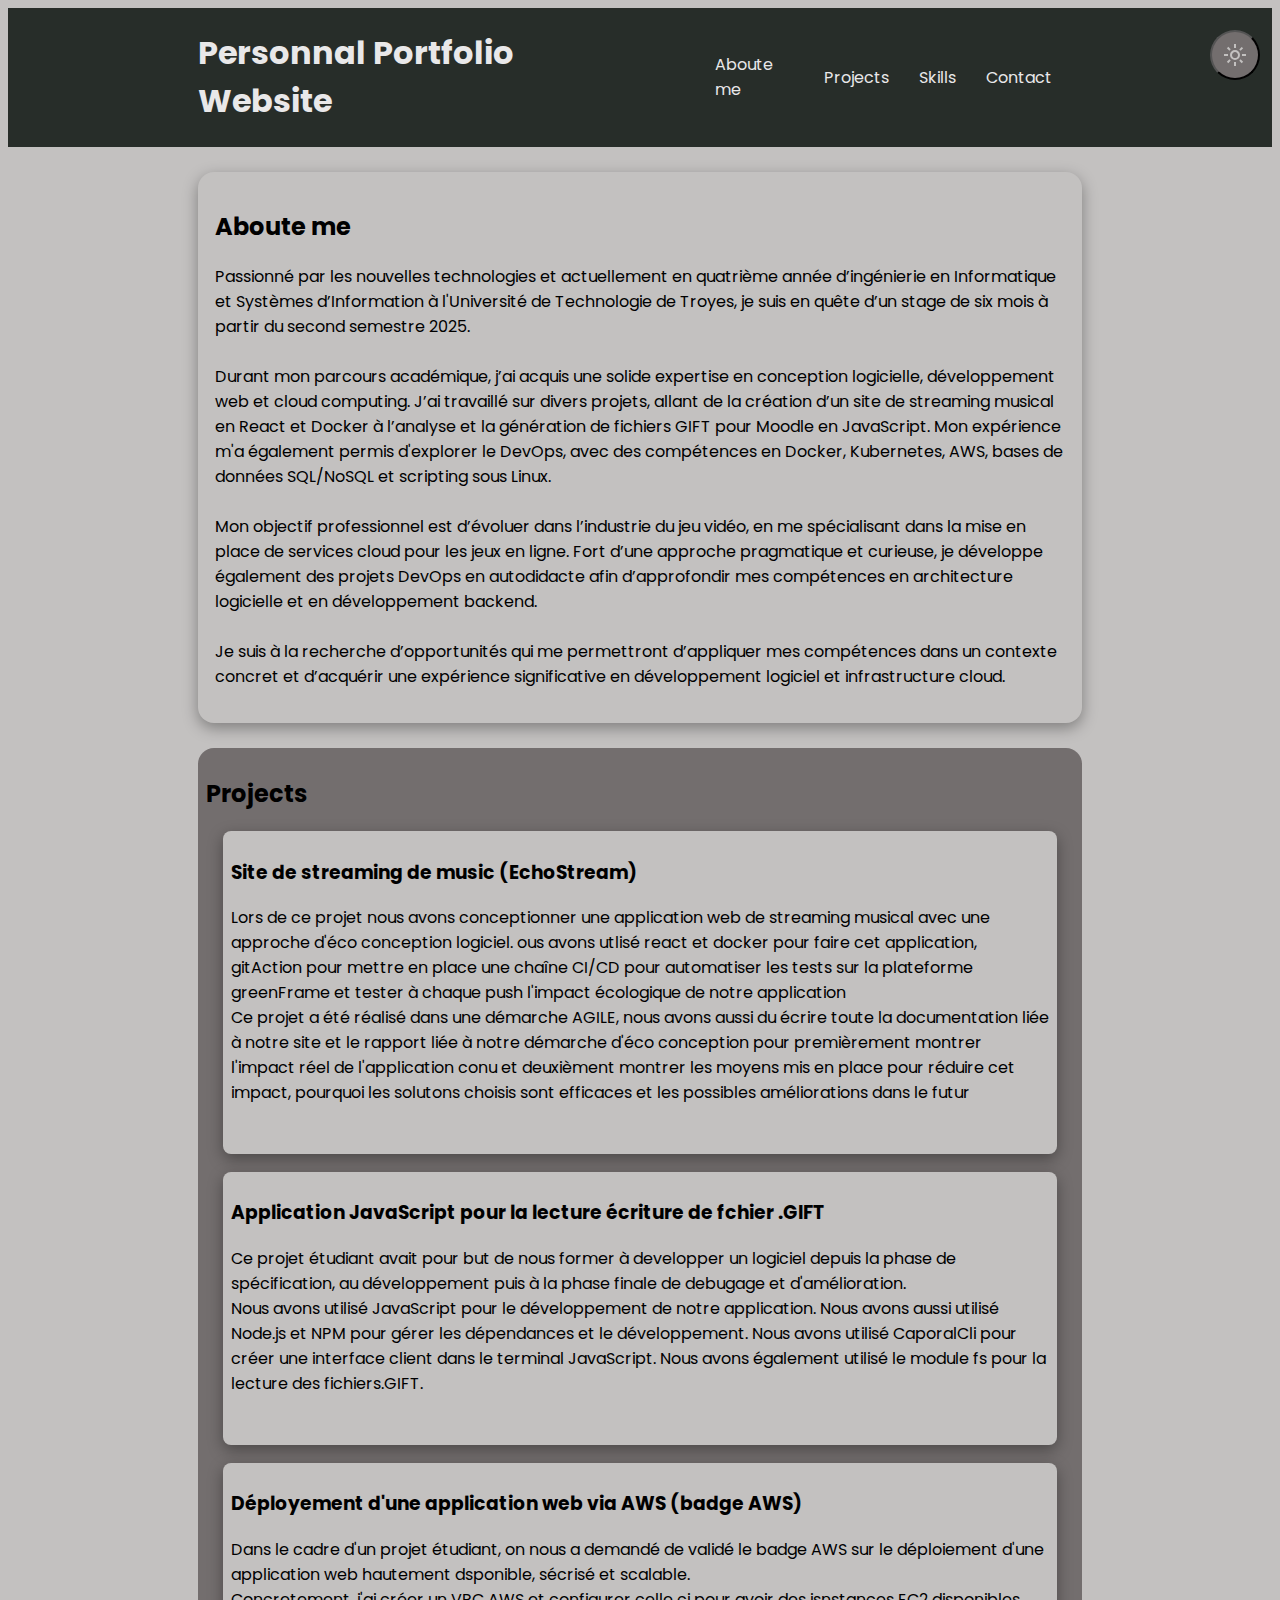
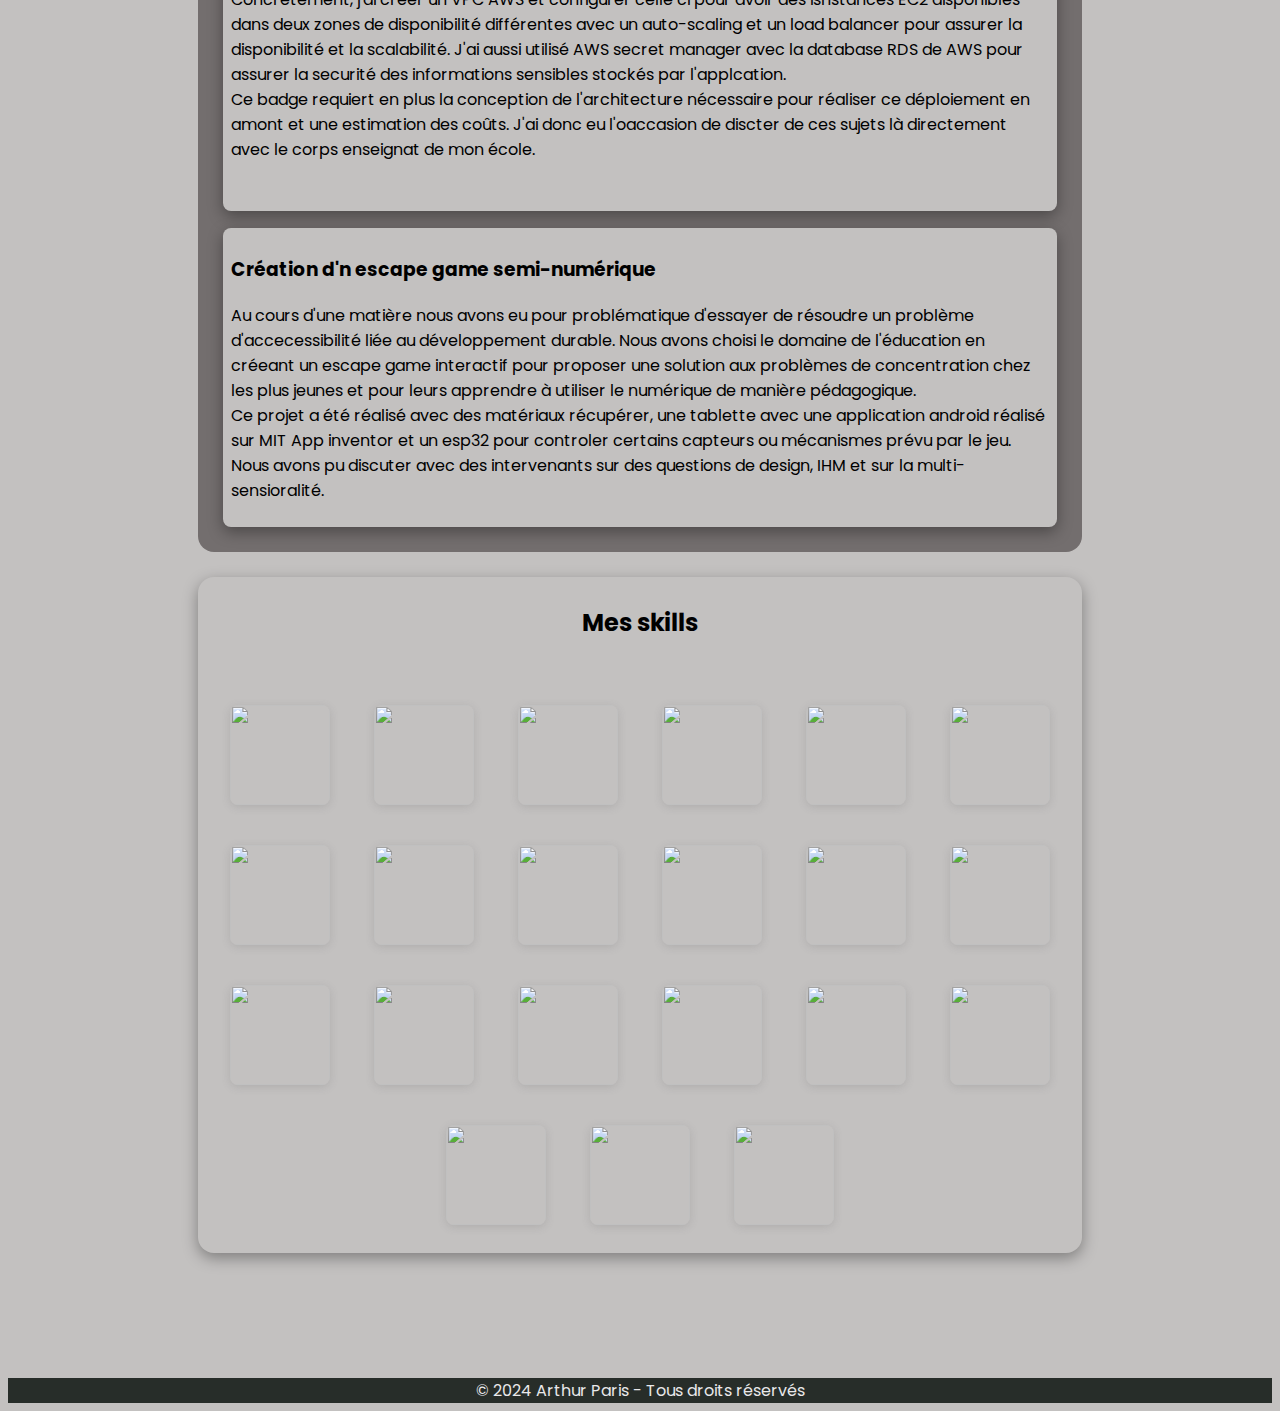
==== index.html @ abd997f5 "modif pour deployement" ====
<!DOCTYPE html>
<html lang="en">
<head>
    <meta charset="UTF-8">
    <meta name="viewport" content="width=device-width, initial-scale=1.0">
    <link rel="preconnect" href="https://fonts.googleapis.com">
    <link rel="preconnect" href="https://fonts.gstatic.com" crossorigin>
    <link href="https://fonts.googleapis.com/css2?family=Poppins:ital,wght@0,100;0,200;0,300;0,400;0,500;0,600;0,700;0,800;0,900;1,100;1,200;1,300;1,400;1,500;1,600;1,700;1,800;1,900&display=swap" rel="stylesheet">
    <link rel="stylesheet" href="styles.css">
    <link rel="stylesheet" type='text/css' href="https://cdn.jsdelivr.net/gh/devicons/devicon@latest/devicon.min.css" />
    <script type="text/javascript" src="script.js" defer></script>
    <title>Portofolio Website</title>
</head>
<body class="">
    <header>
        <h1>Personnal Portfolio Website</h1>
        <nav>
            <ul class="navigation">
                <li><a href="#about">Aboute me</a></li>
                <li><a href="#projects">Projects</a></li>
                <li><a href="#skills">Skills</a></li>
                <li><a href="#contact">Contact</a></li>
                <li><button id="theme-switch">
                    <svg xmlns="http://www.w3.org/2000/svg" height="24px" viewBox="0 -960 960 960" width="24px" fill="#e3e3e3"><path d="M480-360q50 0 85-35t35-85q0-50-35-85t-85-35q-50 0-85 35t-35 85q0 50 35 85t85 35Zm0 80q-83 0-141.5-58.5T280-480q0-83 58.5-141.5T480-680q83 0 141.5 58.5T680-480q0 83-58.5 141.5T480-280ZM200-440H40v-80h160v80Zm720 0H760v-80h160v80ZM440-760v-160h80v160h-80Zm0 720v-160h80v160h-80ZM256-650l-101-97 57-59 96 100-52 56Zm492 496-97-101 53-55 101 97-57 59Zm-98-550 97-101 59 57-100 96-56-52ZM154-212l101-97 55 53-97 101-59-57Zm326-268Z"/></svg>
                    <svg xmlns="http://www.w3.org/2000/svg" height="24px" viewBox="0 -960 960 960" width="24px" fill="#e3e3e3"><path d="M480-120q-150 0-255-105T120-480q0-150 105-255t255-105q14 0 27.5 1t26.5 3q-41 29-65.5 75.5T444-660q0 90 63 153t153 63q55 0 101-24.5t75-65.5q2 13 3 26.5t1 27.5q0 150-105 255T480-120Zm0-80q88 0 158-48.5T740-375q-20 5-40 8t-40 3q-123 0-209.5-86.5T364-660q0-20 3-40t8-40q-78 32-126.5 102T200-480q0 116 82 198t198 82Zm-10-270Z"/></svg>
                    
                </button></li>
            </ul>
        </nav>
    </header>
    <br>
    <div class="main">
    <section id="about">
        
        <h2>Aboute me</h2>
        <p>Passionné par les nouvelles technologies et actuellement en quatrième année d’ingénierie en Informatique et Systèmes d’Information à l'Université de Technologie de Troyes, je suis en quête d’un stage de six mois à partir du second semestre 2025.
            <br><br>
            Durant mon parcours académique, j’ai acquis une solide expertise en conception logicielle, développement web et cloud computing. J’ai travaillé sur divers projets, allant de la création d’un site de streaming musical en React et Docker à l’analyse et la génération de fichiers GIFT pour Moodle en JavaScript. Mon expérience m'a également permis d'explorer le DevOps, avec des compétences en Docker, Kubernetes, AWS, bases de données SQL/NoSQL et scripting sous Linux.
            <br><br>
            Mon objectif professionnel est d’évoluer dans l’industrie du jeu vidéo, en me spécialisant dans la mise en place de services cloud pour les jeux en ligne. Fort d’une approche pragmatique et curieuse, je développe également des projets DevOps en autodidacte afin d’approfondir mes compétences en architecture logicielle et en développement backend.
            <br><br>
            Je suis à la recherche d’opportunités qui me permettront d’appliquer mes compétences dans un contexte concret et d’acquérir une expérience significative en développement logiciel et infrastructure cloud.</p>
        </section>
            <br>
     <section id="projects">
         <h2>Projects</h2>
         <div class="project">
             <h3>Site de streaming de music (EchoStream)</h3>
             <p>Lors de ce projet nous avons conceptionner une application web de streaming musical avec une approche d'éco conception logiciel. ous avons utlisé react et docker pour faire cet application, gitAction pour mettre en place une chaîne CI/CD pour automatiser les tests sur la plateforme greenFrame et tester à chaque push l'impact écologique de notre application
                <br>
                Ce projet a été réalisé dans une démarche AGILE, nous avons aussi du écrire toute la documentation liée à notre site et le rapport liée à notre démarche d'éco conception pour premièrement montrer l'impact réel de l'application conu et deuxièment montrer les moyens mis en place pour réduire cet impact, pourquoi les solutons choisis sont efficaces et les possibles améliorations dans le futur
             </p>
             <br>
        </div>
        <div class="project">
             <h3>Application JavaScript pour la lecture écriture de fchier .GIFT</h3>
             <p>
                Ce projet étudiant avait pour but de nous former à developper un logiciel depuis la phase de spécification, au développement puis à la phase finale de debugage et d'amélioration.
                <br>
                Nous avons utilisé JavaScript pour le développement de notre application. Nous avons aussi utilisé Node.js et NPM pour gérer les dépendances et le développement. Nous avons utilisé CaporalCli pour créer une interface client dans le terminal JavaScript. Nous avons également utilisé le module fs pour la lecture des fichiers.GIFT.
             </p>
             <br>
        </div>
        <div class="project">
             <h3>Déployement d'une application web via AWS (badge AWS)</h3>
             <p>
                Dans le cadre d'un projet étudiant, on nous a demandé de validé le badge AWS sur le déploiement d'une application web hautement dsponible, sécrisé et scalable.
                <br>
                Concretement, j'ai créer un VPC AWS et configurer celle ci pour avoir des isnstances EC2 disponibles dans deux zones de disponibilité différentes avec un auto-scaling et un load balancer pour assurer la disponibilité et la scalabilité. J'ai aussi utilisé AWS secret manager avec la database RDS de AWS pour assurer la securité des informations sensibles stockés par l'applcation.
                <br>
                Ce badge requiert en plus la conception de l'architecture nécessaire pour réaliser ce déploiement en amont et une estimation des coûts. J'ai donc eu l'oaccasion de discter de ces sujets là directement avec le corps enseignat de mon école.
             </p>
             <br>
            </div>
            <div class="project">
             
             <h3>Création d'n escape game semi-numérique</h3>
             <p>
                Au cours d'une matière nous avons eu pour problématique d'essayer de résoudre un problème d'accecessibilité liée au développement durable. Nous avons choisi le domaine de l'éducation en créeant un escape game interactif pour proposer une solution  aux problèmes de concentration chez les plus jeunes et pour leurs apprendre à utiliser le numérique de manière pédagogique.
                <br>
                Ce projet a été réalisé avec des matériaux récupérer, une tablette avec une application android réalisé sur MIT App inventor et un esp32 pour controler certains capteurs ou mécanismes prévu par le jeu. Nous avons pu discuter avec des intervenants sur des questions de design, IHM et sur la multi-sensioralité.
            </p>
            </div>
    </section>
    <br>

    <section id="skills">
        <h2>Mes skills</h2>
        <br>
        
        <div class="skill-container">
            <img class="skill" src="https://cdn.jsdelivr.net/gh/devicons/devicon@latest/icons/html5/html5-plain-wordmark.svg" />
            <div class="skill-level">
                <div class="skill-name">HTML5</div>
                <div class="skill-bar">
                    <div class="skill-progress" style="width: 85%"></div>
                </div>
            </div>
        </div>
        
        <div class="skill-container">
            <img class="skill" src="https://cdn.jsdelivr.net/gh/devicons/devicon@latest/icons/css3/css3-original-wordmark.svg" />
            <div class="skill-level">
                <div class="skill-name">CSS3</div>
                <div class="skill-bar">
                    <div class="skill-progress" style="width: 85%"></div>
                </div>
            </div>
        </div>
        
        <div class="skill-container">
            <img class="skill" src="https://cdn.jsdelivr.net/gh/devicons/devicon@latest/icons/javascript/javascript-original.svg" />
            <div class="skill-level">
                <div class="skill-name">JavaScript</div>
                <div class="skill-bar">
                    <div class="skill-progress" style="width: 60%"></div>
                </div>
            </div>
        </div>
        
        <div class="skill-container">
            <img class="skill" src="https://cdn.jsdelivr.net/gh/devicons/devicon@latest/icons/react/react-original-wordmark.svg" />
            <div class="skill-level">
                <div class="skill-name">React</div>
                <div class="skill-bar">
                    <div class="skill-progress" style="width: 50%"></div>
                </div>
            </div>
        </div>
        
        <div class="skill-container">
            <img class="skill" src="https://cdn.jsdelivr.net/gh/devicons/devicon@latest/icons/amazonwebservices/amazonwebservices-original-wordmark.svg" />
            <div class="skill-level">
                <div class="skill-name">AWS</div>
                <div class="skill-bar">
                    <div class="skill-progress" style="width: 60%"></div>
                </div>
            </div>
        </div>
        
        <div class="skill-container">
            <img class="skill" src="https://cdn.jsdelivr.net/gh/devicons/devicon@latest/icons/docker/docker-original-wordmark.svg" />
            <div class="skill-level">
                <div class="skill-name">Docker</div>
                <div class="skill-bar">
                    <div class="skill-progress" style="width: 65%"></div>
                </div>
            </div>
        </div>
        
        <div class="skill-container">
            <img class="skill" src="https://cdn.jsdelivr.net/gh/devicons/devicon@latest/icons/kubernetes/kubernetes-original-wordmark.svg" />
            <div class="skill-level">
                <div class="skill-name">Kubernetes</div>
                <div class="skill-bar">
                    <div class="skill-progress" style="width: 20%"></div>
                </div>
            </div>
        </div>
        
        <div class="skill-container">
            <img class="skill" src="https://cdn.jsdelivr.net/gh/devicons/devicon@latest/icons/ansible/ansible-original-wordmark.svg" />
            <div class="skill-level">
                <div class="skill-name">Ansible</div>
                <div class="skill-bar">
                    <div class="skill-progress" style="width: 10%"></div>
                </div>
            </div>
        </div>
        
        <div class="skill-container">
            <img class="skill" src="https://cdn.jsdelivr.net/gh/devicons/devicon@latest/icons/terraform/terraform-original-wordmark.svg" />
            <div class="skill-level">
                <div class="skill-name">Terraform</div>
                <div class="skill-bar">
                    <div class="skill-progress" style="width: 10%"></div>
                </div>
            </div>
        </div>
        
        <div class="skill-container">
            <img class="skill" src="https://cdn.jsdelivr.net/gh/devicons/devicon@latest/icons/azure/azure-original-wordmark.svg" />
            <div class="skill-level">
                <div class="skill-name">Azure</div>
                <div class="skill-bar">
                    <div class="skill-progress" style="width: 20%"></div>
                </div>
            </div>
        </div>
        
        <div class="skill-container">
            <img class="skill" src="https://cdn.jsdelivr.net/gh/devicons/devicon@latest/icons/linux/linux-original.svg" />
            <div class="skill-level">
                <div class="skill-name">Linux</div>
                <div class="skill-bar">
                    <div class="skill-progress" style="width: 80%"></div>
                </div>
            </div>
        </div>
        
        <div class="skill-container">
            <img class="skill" src="https://cdn.jsdelivr.net/gh/devicons/devicon@latest/icons/oracle/oracle-original.svg" />
            <div class="skill-level">
                <div class="skill-name">Oracle</div>
                <div class="skill-bar">
                    <div class="skill-progress" style="width: 35%"></div>
                </div>
            </div>
        </div>
        
        <div class="skill-container">
            <img class="skill" src="https://cdn.jsdelivr.net/gh/devicons/devicon@latest/icons/dynamodb/dynamodb-original.svg" />
            <div class="skill-level">
                <div class="skill-name">DynamoDB</div>
                <div class="skill-bar">
                    <div class="skill-progress" style="width: 35%"></div>
                </div>
            </div>
        </div>
        
        <div class="skill-container">
            <img class="skill" src="https://cdn.jsdelivr.net/gh/devicons/devicon@latest/icons/couchdb/couchdb-original-wordmark.svg" />
            <div class="skill-level">
                <div class="skill-name">CouchDB</div>
                <div class="skill-bar">
                    <div class="skill-progress" style="width: 40%"></div>
                </div>
            </div>
        </div>
        
        <div class="skill-container">
            <img class="skill" src="https://cdn.jsdelivr.net/gh/devicons/devicon@latest/icons/arduino/arduino-original-wordmark.svg" />
            <div class="skill-level">
                <div class="skill-name">Arduino</div>
                <div class="skill-bar">
                    <div class="skill-progress" style="width: 70%"></div>
                </div>
            </div>
        </div>
        
        <div class="skill-container">
            <img class="skill" src="https://cdn.jsdelivr.net/gh/devicons/devicon@latest/icons/c/c-original.svg" />
            <div class="skill-level">
                <div class="skill-name">C</div>
                <div class="skill-bar">
                    <div class="skill-progress" style="width: 50%"></div>
                </div>
            </div>
        </div>
        
        <div class="skill-container">
            <img class="skill" src="https://cdn.jsdelivr.net/gh/devicons/devicon@latest/icons/unity/unity-original-wordmark.svg" />
            <div class="skill-level">
                <div class="skill-name">Unity</div>
                <div class="skill-bar">
                    <div class="skill-progress" style="width: 50%"></div>
                </div>
            </div>
        </div>
        
        <div class="skill-container">
            <img class="skill" src="https://cdn.jsdelivr.net/gh/devicons/devicon@latest/icons/python/python-original-wordmark.svg" />
            <div class="skill-level">
                <div class="skill-name">Python</div>
                <div class="skill-bar">
                    <div class="skill-progress" style="width: 50%"></div>
                </div>
            </div>
        </div>
        
        <div class="skill-container">
            <img class="skill" src="https://cdn.jsdelivr.net/gh/devicons/devicon@latest/icons/git/git-original-wordmark.svg" />
            <div class="skill-level">
                <div class="skill-name">Git</div>
                <div class="skill-bar">
                    <div class="skill-progress" style="width: 75%"></div>
                </div>
            </div>
        </div>
        
        <div class="skill-container">
            <img class="skill" src="https://cdn.jsdelivr.net/gh/devicons/devicon@latest/icons/github/github-original-wordmark.svg" />
            <div class="skill-level">
                <div class="skill-name">GitHub</div>
                <div class="skill-bar">
                    <div class="skill-progress" style="width: 85%"></div>
                </div>
            </div>
        </div>
        
        <div class="skill-container">
            <img class="skill" src="https://cdn.jsdelivr.net/gh/devicons/devicon@latest/icons/githubactions/githubactions-original.svg" />
            <div class="skill-level">
                <div class="skill-name">GitHub Actions</div>
                <div class="skill-bar">
                    <div class="skill-progress" style="width: 50%"></div>
                </div>
            </div>
        </div>
          
    </section>
    </div>
 <br>
    <footer>
        © 2024 Arthur Paris - Tous droits réservés
    </footer>

</body>
</html>
---- styles.css ----
:root{
    --base-color: #c3c1c0;
    --head-color: #272d29;
    --headtext-color: #e9e8e9;
    --section-color: #736e6e;
    --text-color: black;
}

.lightmode{
    --base-color: #E3FDFD;
    --head-color: #71C9CE;
    --headtext-color: #e9e8e9;
    --section-color: #A6E3E9;
    --text-color: black;
}

body {
    font-family: "Poppins", serif;
    font-weight: 400;
    font-style: normal;
    background-color: var(--base-color);
    color: var(--text-color);
}

header {
    display: flex;
    width: auto;
    padding-left: 15%;
    padding-right: 15%;
    justify-content: space-between;
    background-color: var(--head-color);
}

#theme-switch{
    height: 50px;
    width: 50px;
    padding: 0;
    border-radius: 50%;
    background-color: var(--section-color);
    display: flex;
    justify-content: center;
    align-items: center;
    position: fixed;
    top: 30px;
    right: 20px;
}

#theme-switch svg {
    fill: var(--base-color);
}

#theme-switch svg:last-child{
    display: none;
}
.lightmode #theme-switch svg:first-child{
    display: none;
}

.lightmode #theme-switch svg:last-child{
    display: block;
}
.main{
    margin-left: 15%;
    margin-right: 15%;
}

h1 {
    color: var(--headtext-color);
}

a{
    color: var(--headtext-color);
    text-decoration: none;
}

nav {
    display: grid;
    place-items: center;
}

.navigation {
    display: flex;
    list-style-type: none;
}

li {
    padding-left: 30px;
    align-self: center;

}

#about{
    box-shadow: rgba(0, 0, 0, 0.35) 0px 5px 15px;
    padding: 2%;
    border-radius: 16px;
}

#projects{
    background-color: var(--section-color);
    border-radius: 16px;
    padding: 8px;
}

.project{
    background-color: var(--base-color);
    padding: 8px;
    border-radius: 8px;
    margin: 2%;
    box-shadow: rgba(0, 0, 0, 0.35) 0px 5px 15px;
}

#skills {
    box-shadow: rgba(0, 0, 0, 0.35) 0px 5px 15px;
    border-radius: 16px;
    padding: 8px;
    text-align: center;
    margin-bottom: 100px; /* Espace supplémentaire pour l'affichage des niveaux */
}

.skill{ 
    height: 100px;
    width: 100px;
    margin: 10px;
    border-radius: 8px;
    box-shadow: rgba(99, 99, 99, 0.2) 0px 2px 8px 0px;

}

.skill-container {
    display: inline-block;
    vertical-align: top;
    margin: 15px;
}

.skill-container {
    position: relative;
    display: inline-block;
    margin: 10px;
}

.skill-level {
    position: absolute;
    bottom: -80px;
    left: 50%;
    transform: translateX(-50%);
    background-color: #272d29;
    color: var(--headtext-color);
    padding: 10px;
    border-radius: 8px;
    width: 150px;
    opacity: 0;
    transition: opacity 0.3s ease;
    pointer-events: none;
    box-shadow: rgba(0, 0, 0, 0.2) 0px 4px 12px;
    z-index: 10;
}

.skill-container:hover .skill-level {
    opacity: 1;
}

.skill-name {
    text-align: center;
    margin-bottom: 5px;
    font-weight: 600;
}

.skill-bar {
    width: 100%;
    height: 10px;
    background-color: #4a4a4a;
    border-radius: 5px;
    overflow: hidden;
}

.skill-progress {
    height: 100%;
    background-color: #58b368;
    border-radius: 5px;
}

/* Modifier l'animation existante pour tenir compte du nouveau conteneur */
.skill-container:hover .skill {
    animation-name: grow;
    animation-duration: 0.7s;
    animation-fill-mode: forwards;
}

/* Ajuster l'animation pour ne pas interférer avec l'affichage du niveau */
@keyframes grow {
    from {
        width: 100px;
        height: 100px;
    }
    to {
        width: 120px;
        height: 120px;
        background-color: var(--head-color);
    }
}

footer{
    background-color: var(--head-color);
    display: flex;
    justify-content: center;
    width: 100%;
    color: #e9e8e9;
    width: auto;
}
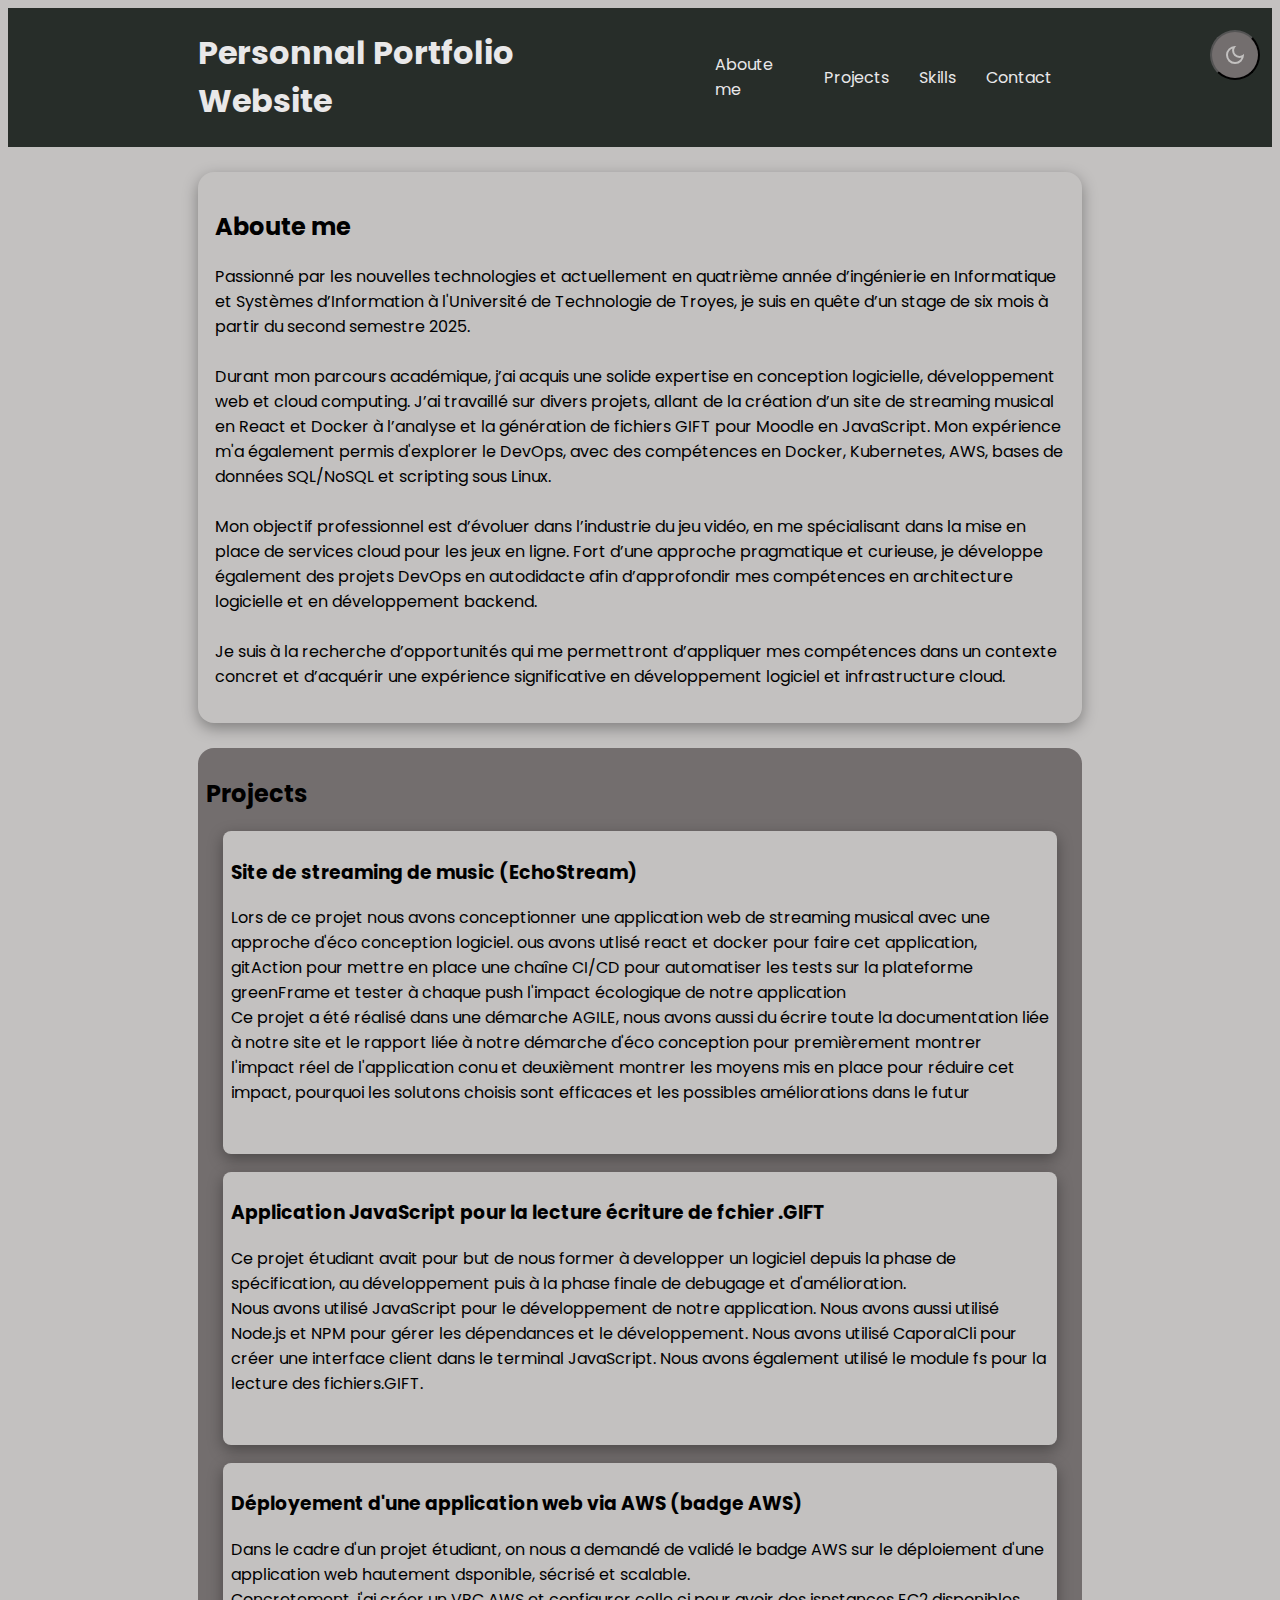
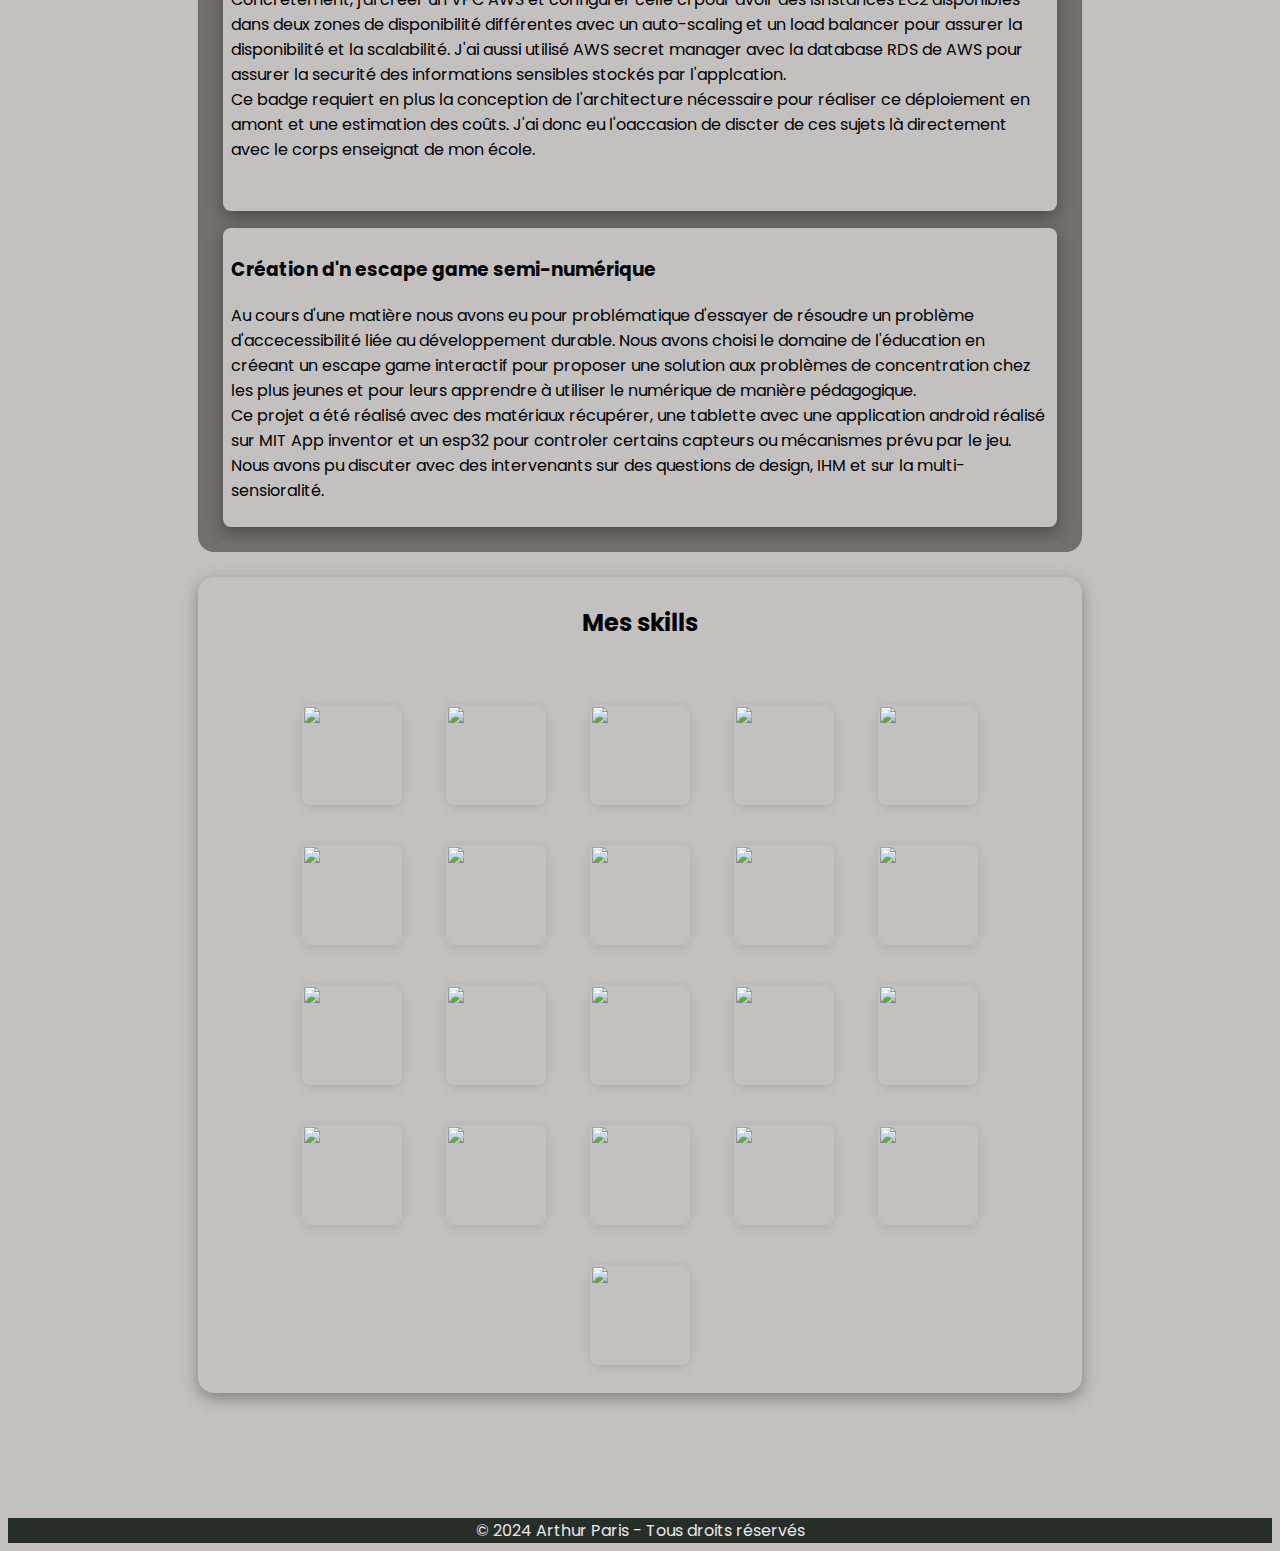
==== commit a9a48da8: "a" ====
--- a/index.html
+++ b/index.html
@@ -21,9 +21,9 @@
                 <li><a href="#skills">Skills</a></li>
                 <li><a href="#contact">Contact</a></li>
                 <li><button id="theme-switch">
+                    
+                    <svg xmlns="http://www.w3.org/2000/svg" height="24px" viewBox="0 -960 960 960" width="24px" fill="#e3e3e3"><path d="M480-120q-150 0-255-105T120-480q0-150 105-255t255-105q14 0 27.5 1t26.5 3q-41 29-65.5 75.5T444-660q0 90 63 153t153 63q55 0 101-24.5t75-65.5q2 13 3 26.5t1 27.5q0 150-105 255T480-120Zm0-80q88 0 158-48.5T740-375q-20 5-40 8t-40 3q-123 0-209.5-86.5T364-660q0-20 3-40t8-40q-78 32-126.5 102T200-480q0 116 82 198t198 82Zm-10-270Z"/></svg>
                     <svg xmlns="http://www.w3.org/2000/svg" height="24px" viewBox="0 -960 960 960" width="24px" fill="#e3e3e3"><path d="M480-360q50 0 85-35t35-85q0-50-35-85t-85-35q-50 0-85 35t-35 85q0 50 35 85t85 35Zm0 80q-83 0-141.5-58.5T280-480q0-83 58.5-141.5T480-680q83 0 141.5 58.5T680-480q0 83-58.5 141.5T480-280ZM200-440H40v-80h160v80Zm720 0H760v-80h160v80ZM440-760v-160h80v160h-80Zm0 720v-160h80v160h-80ZM256-650l-101-97 57-59 96 100-52 56Zm492 496-97-101 53-55 101 97-57 59Zm-98-550 97-101 59 57-100 96-56-52ZM154-212l101-97 55 53-97 101-59-57Zm326-268Z"/></svg>
-                    <svg xmlns="http://www.w3.org/2000/svg" height="24px" viewBox="0 -960 960 960" width="24px" fill="#e3e3e3"><path d="M480-120q-150 0-255-105T120-480q0-150 105-255t255-105q14 0 27.5 1t26.5 3q-41 29-65.5 75.5T444-660q0 90 63 153t153 63q55 0 101-24.5t75-65.5q2 13 3 26.5t1 27.5q0 150-105 255T480-120Zm0-80q88 0 158-48.5T740-375q-20 5-40 8t-40 3q-123 0-209.5-86.5T364-660q0-20 3-40t8-40q-78 32-126.5 102T200-480q0 116 82 198t198 82Zm-10-270Z"/></svg>
-                    
                 </button></li>
             </ul>
         </nav>
--- a/styles.css
+++ b/styles.css
@@ -113,6 +113,8 @@
     box-shadow: rgba(0, 0, 0, 0.35) 0px 5px 15px;
     border-radius: 16px;
     padding: 8px;
+    padding-left: 20px;
+    padding-right: 20px;
     text-align: center;
     margin-bottom: 100px; /* Espace supplémentaire pour l'affichage des niveaux */
 }
